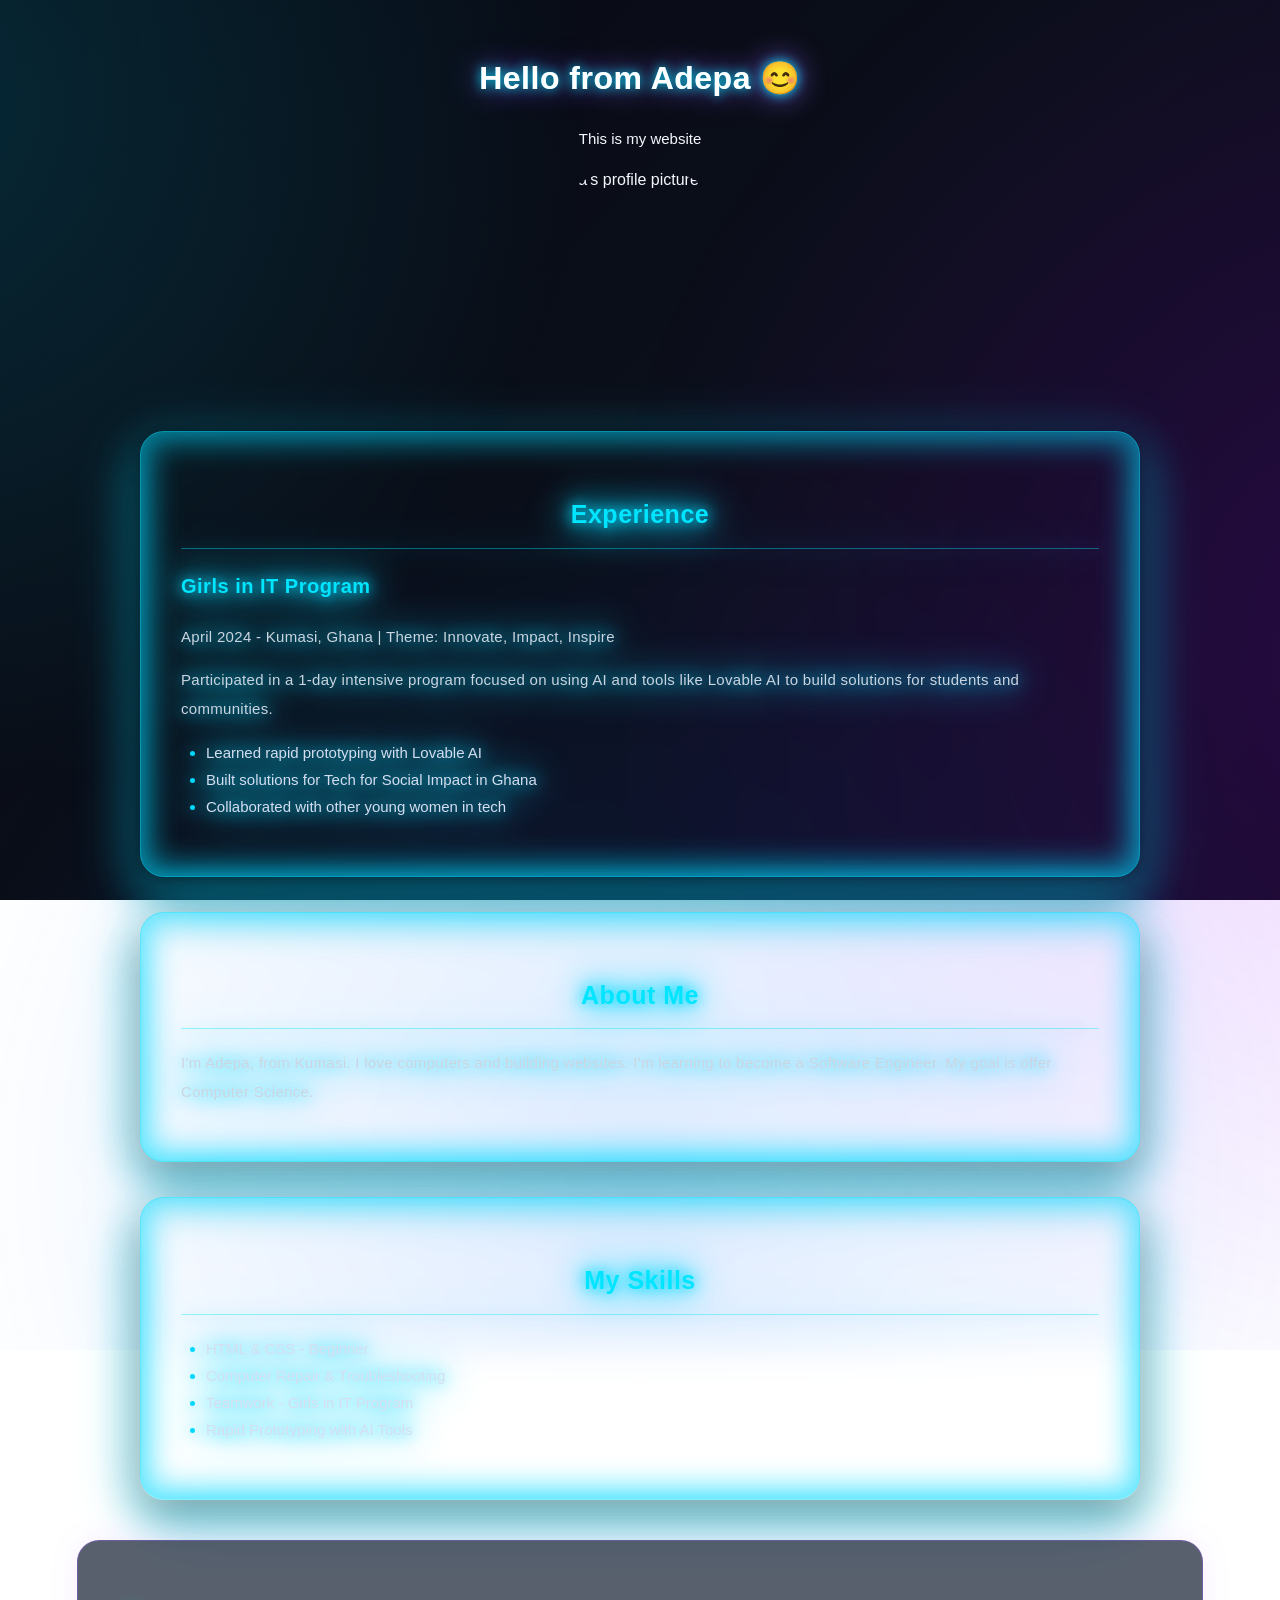
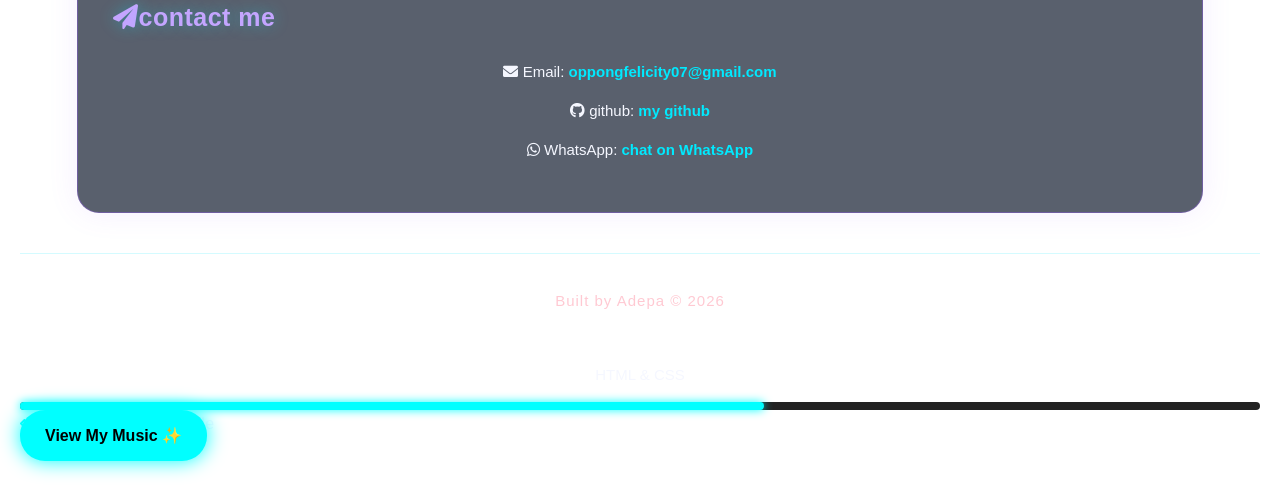
==== index.html @ ea490a1c "Add files via upload" ====
<!DOCTYPE html>
<html>
<head>
    <title>My First Website</title>
    <link rel="stylesheet" href="style.css">
    <link rel="stylesheet" href="https://cdnjs.cloudflare.com/ajax/libs/font-awesome/6.5.0/css/all.min.css">
</head>
<body>
    <h1>Hello from Adepa 😊</h1>
    <p>This is my  website</p>
    <img src="pictures/profile.jpeg" alt="Adepa's profile picture" class="profile-img">
    <div class="experience-box">
        <h2>Experience</h2>
        <h3>Girls in IT Program</h3>
        <p>April 2024 - Kumasi, Ghana | Theme: Innovate, Impact, Inspire</p>
        <p>Participated in a 1-day intensive program focused on using AI and tools like Lovable AI to build solutions for students and communities.</p>
        <ul>
            <li>Learned rapid prototyping with Lovable AI</li>
            <li>Built solutions for Tech for Social Impact in Ghana</li>
            <li>Collaborated with other young women in tech</li>
        </ul>
            </div>
    <!-- ABOUT ME -->
<div class="experience-box">
    <h2>About Me</h2>
    <p>I'm Adepa, from Kumasi. I love computers and building websites. 
    I'm learning to become a Software Engineer. My goal is offer Computer Science.</p>
</div>
<!-- SKILLS -->
<div class="experience-box">
    <h2>My Skills</h2>
    <ul>
        <li>HTML & CSS - Beginner</li>
        <li>Computer Repair & Troubleshooting</li>
        <li>Teamwork - Girls in IT Program</li>
        <li>Rapid Prototyping with AI Tools</li>
    </ul>
</div>

<!-- CONTACT -->
<div class="contact">
    <h2><i class="fa-solid fa-paper-plane"></i>contact me</h2>
    <p><i class="fa-solid fa-envelope"></i> Email: <a href="mailto:oppongfelicity07@gmail.com" style="color:white;">oppongfelicity07@gmail.com</a></p>
    <p><i class="fa-brands fa-github"></i> github: <a href="https://github.com/ADEPA" target="_blank" style="color:white;">my github</a></p>
    <p><i class="fa-brands fa-whatsapp"></i> WhatsApp: <a href="https://wa.me/233-552695388" target="_blank">chat on WhatsApp</a></p>
</div>

<footer style="text-align:center; margin-top:30px; padding:20px; color: pink">
    <p>Built by Adepa © 2026
</footer>
<p>HTML & CSS</p>
<div style="background:#222; border-radius:10px; height:8px;">
  <div style="width:60%; background:cyan; height:100%; border-radius:10px; box-shadow:0 0 10px cyan;"></div>
<link rel="stylesheet" href="https://cdnjs.cloudflare.com/ajax/libs/font-awesome/6.0.0/css/all.min.css">
<i class="fas fa-code" style="color:cyan;"></i> My Skills
<i class="fas fa-envelope" style="color:cyan;"></i> Contact Me
</div>
<a href="projects.html" style="display:inline-block; padding:12px 25px; background:cyan; color:black; border-radius:25px; text-decoration:none; font-weight:bold; box-shadow:0 0 20px cyan;">
  View My Music ✨
</a>

</body>
</html>
---- style.css ----
@import url('https://fonts.googleapis.com/css2?family=Poppins:wght@300;400;600&display=swap');
p {
  text-align: center;
}

img {
  display: block;
  margin: 20px auto;
  width: 300px;
  border-radius: 15px;
}


.experience-box p {
  text-align: left;
}

ul {
  text-align: left;
}
.experience-box {
  position: relative;
  isolation: isolate;
  background: #101b21;
  color: white;
  padding: 80px 60px;
  margin: 50px auto;
  text-align: center;
  width: 90%;
  max-width: 1100px;
  filter: drop-shadow(0 0 8px #00d9ff)
          drop-shadow(0 0 18px #00d9ff);
}

body {
  font-family: Arial, sans-serif;
  background-color: gray;
  padding: 20px;
}

h1 {
  color: blueviolet;
  text-align: center;
}

.profile-img {
  width: 180px;
  height: 180px;
  border-radius: 50%;
  object-fit: cover;
  border: 4px solid #00bfff;
  box-shadow: 0 0 20px #00bfff;
  display: block;
  margin: 0 auto;
}
body {
  background: radial-gradient(
    circle at top,
    #1b3442 0%,
    #101820 45%,
    #080b10 100%
  );
  color: #f4faff;
  font-family: "Segoe UI", Arial, sans-serif;
  line-height: 1.6;
  margin: 0;
  padding: 30px 20px;
}
.experience-box,
.about {
  box-sizing: border-box;
  width: 100%;
  max-width: 1100px;
  margin: 35px auto;
  padding: 35px;

  background: linear-gradient(
    145deg,
    #192730,
    #10171d
  );

  color: #f4faff;
  border: 1px solid rgba(0, 217, 255, 0.65);
  border-radius: 24px;

  box-shadow:
    0 0 12px rgba(0, 217, 255, 0.18),
    0 12px 35px rgba(0, 0, 0, 0.3);

  transition:
    border-color 0.3s ease,
    box-shadow 0.3s ease,
    transform 0.3s ease;
}
.experience-box:hover,
.about:hover {
  border-color: #00d9ff;

  box-shadow:
    0 0 16px rgba(0, 217, 255, 0.4),
    0 12px 35px rgba(0, 0, 0, 0.35);

  transform: translateY(-4px);
}
.experience-box h1,
.about h1 {
  color: #ffffff;
  text-align: center;
  margin-bottom: 20px;
  text-shadow: 0 0 12px rgba(0, 217, 255, 0.2);
}
.experience-box h2 {
  color: #00d9ff;
  text-align: center;
  margin-bottom: 20px;
}
.experience-box p,
.about p {
  color: #dce8f0;
  line-height: 1.8;
}
.experience-box ul {
  padding-left: 25px;
  line-height: 1.9;
}

.experience-box li::marker {
  color: #00d9ff;
}
@media (max-width: 600px) {
  body {
    padding: 15px;
  }

  .experience-box,
  .about {
    padding: 22px 18px;
    margin: 25px auto;
    border-radius: 18px;
  }

  .experience-box h1,
  .about h1 {
    font-size: 26px;
  }

  .experience-box h2 {
    font-size: 20px;
  }

  .experience-box p,
  .about p,
  .experience-box ul {
    font-size: 15px;
  }
}
body {
  background: linear-gradient(135deg, #070913 0%, #0b0f19 50%, #120c1f 100%) !important;
  background-attachment: fixed !important;
}

h1, h2, h3, .card-title {
  letter-spacing: 0.5px !important;
}
html {
    scroll-behavior: smooth;
}
.profile-img {
    animation: bounceImage 1s ease-in-out infinite;
}

@keyframes bounceImage {
    0%, 100% {
        transform: translateY(0);
    }

    50% {
        transform: translateY(-25px);
    }
}
body {
    background: linear-gradient(
        -45deg,
        #0f0c29,
        #302b63,
        #24243e,
        #003b46
    );
    background-size: 400% 400%;
    animation: gradientMove 12s ease infinite;
}

@keyframes gradientMove {
    0% {
        background-position: 0% 50%;
    }

    50% {
        background-position: 100% 50%;
    }

    100% {
        background-position: 0% 50%;
    }
}

body {
  font-family: 'Poppins', sans-serif;
}
p,li{
  line-height: 1.6;
  font-size: 15px;
}

.contact-section {
  text-align: center;
  padding: 30px 0;
  margin-top: 40px;
}

/* ===== FUTURISTIC PORTFOLIO BACKGROUND ===== */

body {
    background: #080b18;
    color: #ffffff;
    position: relative;
    overflow-x: hidden;
}

/* Animated ambient lighting */
body::before {
    content: "";
    position: fixed;
    inset: -50%;
    z-index: -1;
    pointer-events: none;
    background:
        radial-gradient(circle at 20% 30%, rgba(0, 225, 255, 0.16), transparent 30%),
        radial-gradient(circle at 80% 60%, rgba(150, 0, 255, 0.17), transparent 35%),
        radial-gradient(circle at 50% 90%, rgba(0, 100, 255, 0.13), transparent 35%);
    animation: ambientGlow 12s ease-in-out infinite alternate;
}

@keyframes ambientGlow {
    0% {
        transform: translate(-3%, -2%) scale(1);
    }
    100% {
        transform: translate(3%, 2%) scale(1.1);
    }
}

/* Section cards */
.experience,
.about,
.skills {
    background: rgba(15, 25, 40, 0.75);
    backdrop-filter: blur(15px);
    border: 1px solid rgba(0, 225, 255, 0.35);
    border-radius: 25px;
    transition: all 0.4s ease;
}

/* Beautiful hover effect */
.experience:hover,
.about:hover,
.skills:hover {
    transform: translateY(-8px);
    border-color: #a855f7;
    box-shadow:
        0 0 15px rgba(0, 225, 255, 0.4),
        0 0 35px rgba(168, 85, 247, 0.3);
}

/* Glowing headings */
h1, h2, h3 {
    text-shadow: 0 0 12px rgba(0, 225, 255, 0.4);
}

/* Smooth scrolling */
html {
    scroll-behavior: smooth;
}

/* Selection colour */
::selection {
    background: #8b5cf6;
    color: white;
}

/* ===== ADEPA'S PORTFOLIO UPGRADE ===== */

/* Animated futuristic background */
body {
    background-color: #080b18;
    background-image:
        radial-gradient(ellipse at 15% 20%, rgba(0,225,255,.18), transparent 35%),
        radial-gradient(ellipse at 85% 30%, rgba(140,50,255,.18), transparent 35%),
        radial-gradient(ellipse at 50% 100%, rgba(0,100,255,.15), transparent 40%);
    background-attachment: fixed;
    color: #f5f7ff;
}

/* Main heading */
body > h1 {
    color: #fff;
    text-shadow: 0 0 12px #00eaff, 0 0 30px #8b5cf6;
    letter-spacing: 2px;
}

/* Profile image */
.profile-img {
    border: 3px solid #00eaff;
    border-radius: 50%;
    object-fit: cover;
    box-shadow: 0 0 20px #00eaff, 0 0 40px #8b5cf6;
    transition: .4s ease;
}

.profile-img:hover {
    transform: scale(1.08);
    box-shadow: 0 0 30px #00eaff, 0 0 55px #8b5cf6;
}

/* Experience, About and Skills */
.experience-box {
    background: linear-gradient(
        135deg,
        rgba(12,30,55,.95),
        rgba(35,20,65,.9)
    );
    border: 1px solid rgba(0,234,255,.55);
    border-radius: 25px;
    padding: 30px;
    margin: 35px auto;
    width: min(750px, 90%);
    text-align: left;
    box-shadow: 0 0 20px rgba(0,234,255,.15);
    transition: .4s ease;
}

.experience-box:hover {
    transform: translateY(-8px);
    border-color: #a855f7;
    box-shadow: 0 0 25px #00eaff, 0 0 40px #8b5cf6;
}

/* Section titles */
.experience-box h2 {
    color: #00eaff;
    border-bottom: 1px solid rgba(0,234,255,.4);
    padding-bottom: 12px;
}

.experience-box h3 {
    color: #c4a5ff;
}

/* Text */
.experience-box p,
.experience-box li {
    color: #d5def0;
    line-height: 1.8;
}

/* Contact */
.contact {
    background: rgba(20,20,50,.85);
    border: 1px solid #8b5cf6;
    border-radius: 22px;
    padding: 25px;
    width: min(750px, 90%);
    margin: 35px auto;
    box-shadow: 0 0 25px rgba(139,92,246,.2);
}

.contact h2 {
    color: #c4a5ff;
}

.contact a {
    color: #00eaff !important;
    text-decoration: none;
    transition: .3s;
}

.contact a:hover {
    text-shadow: 0 0 15px #00eaff;
}

/* Mobile layout */
@media (max-width: 600px) {
    .experience-box,
    .contact {
        width: 95%;
        padding: 20px;
    }
}
/* FUTURISTIC PORTFOLIO BACKGROUND */

body {
    background: linear-gradient(
        -45deg,
        #080b18,
        #101b35,
        #17102b,
        #061d2b
    );
    background-size: 400% 400%;
    animation: gradientMove 12s ease infinite;
    color: #f5f7ff;
}

@keyframes gradientMove {
    0% {
        background-position: 0% 50%;
    }
    50% {
        background-position: 100% 50%;
    }
    100% {
        background-position: 0% 50%;
    }
}
.experience-box {
    background: rgba(16, 27, 33, 0.75);
    backdrop-filter: blur(15px);
    -webkit-backdrop-filter: blur(15px);
    border: 1px solid rgba(0, 217, 255, 0.35);
    border-radius: 20px;
    box-shadow: 0 8px 30px rgba(0, 217, 255, 0.12);
    transition: transform 0.4s ease, box-shadow 0.4s ease;
}

.experience-box:hover {
    transform: translateY(-8px);
    box-shadow: 0 12px 35px rgba(0, 217, 255, 0.3);
}
```css
/* =================================
   PREMIUM PORTFOLIO UPGRADE
================================= */

@import url('https://fonts.googleapis.com/css2?family=Outfit:wght@300;400;500;600;700;800&display=swap');

:root {
    --cyan: #00e5ff;
    --purple: #9b5cff;
    --dark: #080d18;
    --glass: rgba(19, 29, 48, 0.78);
}

/* MAIN BACKGROUND */
body {
    font-family: 'Outfit', sans-serif;
    background:
        radial-gradient(ellipse at 15% 15%, rgba(0, 229, 255, 0.13), transparent 35%),
        radial-gradient(ellipse at 85% 75%, rgba(155, 92, 255, 0.16), transparent 35%),
        linear-gradient(135deg, #050914, #101a2c 55%, #080d18);
    background-attachment: fixed;
    color: #f5f7ff;
    line-height: 1.7;
}

/* HEADINGS */
h1 {
    font-size: clamp(2.5rem, 6vw, 4.5rem);
    font-weight: 800;
    letter-spacing: 2px;
    background: linear-gradient(90deg, #ffffff, #00e5ff, #a879ff);
    background-clip: text;
    -webkit-background-clip: text;
    color: transparent;
    text-shadow: 0 0 25px rgba(0, 229, 255, 0.12);
}

h2, h3 {
    color: #ffffff;
    letter-spacing: 1px;
}

h2 {
    text-shadow: 0 0 15px rgba(0, 229, 255, 0.35);
}

/* PROFILE IMAGE */
.profile-img {
    width: 230px;
    height: 230px;
    object-fit: cover;
    border-radius: 50%;
    border: 4px solid var(--cyan);
    box-shadow:
        0 0 15px var(--cyan),
        0 0 40px rgba(0, 229, 255, 0.45),
        0 0 70px rgba(155, 92, 255, 0.2);
    animation: profileGlow 3s ease-in-out infinite alternate;
    transition: transform 0.4s ease;
}

.profile-img:hover {
    transform: scale(1.07);
}

@keyframes profileGlow {
    from {
        box-shadow: 0 0 12px var(--cyan), 0 0 25px rgba(0, 229, 255, 0.3);
    }
    to {
        box-shadow: 0 0 25px var(--cyan), 0 0 55px rgba(155, 92, 255, 0.5);
    }
}

/* PREMIUM GLASS BOXES */
.experience-box {
    position: relative;
    overflow: hidden;
    isolation: isolate;
    background: var(--glass);
    backdrop-filter: blur(18px);
    -webkit-backdrop-filter: blur(18px);
    border: 1px solid rgba(0, 229, 255, 0.3);
    border-radius: 24px;
    padding: 40px;
    margin: 35px auto;
    width: 90%;
    max-width: 1000px;
    color: #f5f7ff;
    text-align: left;
    box-shadow: 0 15px 45px rgba(0, 0, 0, 0.35);
    transition: transform 0.4s ease, border-color 0.4s ease,
                box-shadow 0.4s ease;
}

.experience-box::before {
    content: "";
    position: absolute;
    inset: 0;
    background: linear-gradient(
        120deg,
        transparent,
        rgba(0, 229, 255, 0.08),
        transparent
    );
    transform: translateX(-100%);
    transition: transform 0.7s ease;
    z-index: -1;
}

.experience-box:hover {
    transform: translateY(-10px);
    border-color: var(--cyan);
    box-shadow:
        0 20px 55px rgba(0, 0, 0, 0.45),
        0 0 25px rgba(0, 229, 255, 0.2);
}

.experience-box:hover::before {
    transform: translateX(100%);
}

.experience-box p,
.experience-box ul {
    color: #cbd5e1;
}

/* LINKS */
a {
    color: var(--cyan);
    text-decoration: none;
    transition: color 0.3s ease, text-shadow 0.3s ease;
}

a:hover {
    color: white;
    text-shadow: 0 0 12px var(--cyan);
}

/* SKILLS */
ul {
    line-height: 2;
}

li::marker {
    color: var(--cyan);
}

/* CONTACT SECTION */
.contact {
    background: rgba(19, 29, 48, 0.7);
    border: 1px solid rgba(155, 92, 255, 0.35);
    border-radius: 22px;
    padding: 35px;
    margin: 40px auto;
    width: 85%;
    box-shadow: 0 0 30px rgba(155, 92, 255, 0.1);
}

/* FOOTER */
footer {
    color: #aab5c8;
    padding: 25px;
    border-top: 1px solid rgba(0, 229, 255, 0.2);
    text-align: center;
}

/* SMOOTH SCROLLING */
html {
    scroll-behavior: smooth;
}

/* MOBILE FRIENDLY */
@media (max-width: 600px) {
    .experience-box {
        width: 88%;
        padding: 25px 20px;
    }

    .profile-img {
        width: 180px;
        height: 180px;
    }

    .contact {
        width: 88%;
        padding: 22px;
    }
}
/* FIX HEADING SIZES */
h1 {
    font-size: 32px;
}

h2 {
    font-size: 25px;
}

h3 {
    font-size: 20px;
}

.profile-img {
    animation: profileBounce 2s ease-in-out infinite !important;
}

@keyframes profileBounce {
    0%, 100% {
        transform: translateY(0);
    }

    50%
  }
/* ==================================
   FINAL PREMIUM FINISHING TOUCHES
================================== */

/* Elegant text selection */
::selection {
    background: #00e5ff;
    color: #080d18;
}

/* Premium scrollbar */
::-webkit-scrollbar {
    width: 9px;
}

::-webkit-scrollbar-track {
    background: #080d18;
}

::-webkit-scrollbar-thumb {
    background: linear-gradient(#00e5ff, #9b5cff);
    border-radius: 20px;
}

a, button, .experience-box, .contact {
    transition: all 0.35s ease;
}

.experience-box h2,
.experience-box h3 {
    color: #00e5ff;
    text-shadow: 0 0 12px rgba(0, 229, 255, 0.3);
}

.experience-box p {
    line-height: 1.9;
    letter-spacing: 0.3px;
}


a {
    font-weight: 600;
}

a:hover {
    letter-spacing: 0.5px;
}

.contact {
    backdrop-filter: blur(15px);
    -webkit-backdrop-filter: blur(15px);
    transition: transform 0.35s ease,
                box-shadow 0.35s ease;
}

.contact:hover {
    transform: translateY(-5px);
    box-shadow: 0 12px 35px rgba(155, 92, 255, 0.2);
}

footer {
    letter-spacing: 1px;
    font-size: 14px;
    opacity: 0.85;
}

hr {
    border: none;
    height: 1px;
    background: linear-gradient(
        90deg,
        transparent,
        #00e5ff,
        #9b5cff,
        transparent
    );
    margin: 35px auto;
}
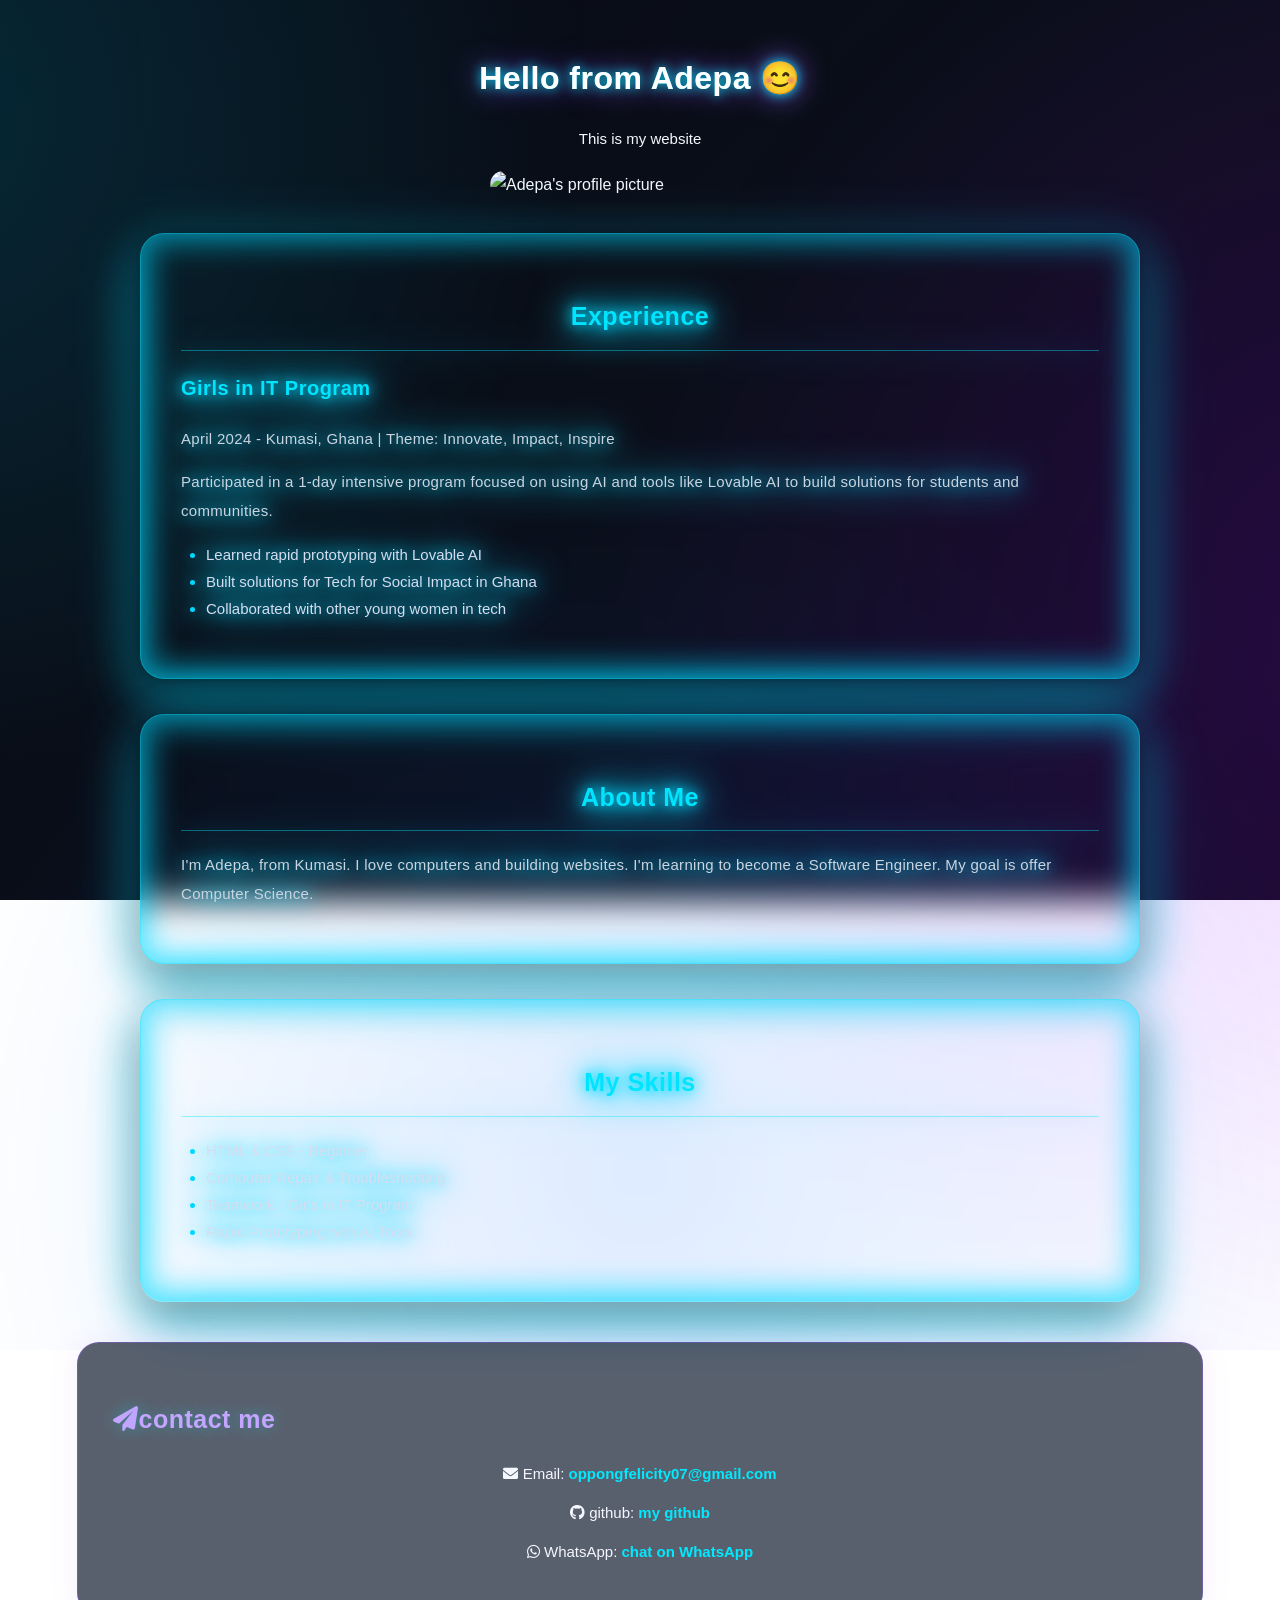
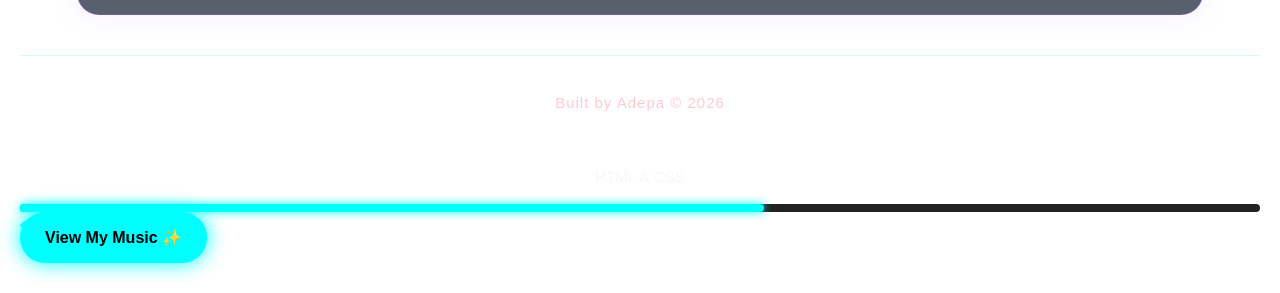
==== commit c0ecdb02: "Update index.html" ====
--- a/index.html
+++ b/index.html
@@ -8,7 +8,7 @@
 <body>
     <h1>Hello from Adepa 😊</h1>
     <p>This is my  website</p>
-    <img src="pictures/profile.jpeg" alt="Adepa's profile picture" class="profile-img">
+    <img src="pictures/profile.jpeg" alt="Adepa's profile picture">
     <div class="experience-box">
         <h2>Experience</h2>
         <h3>Girls in IT Program</h3>
@@ -41,7 +41,7 @@
 <div class="contact">
     <h2><i class="fa-solid fa-paper-plane"></i>contact me</h2>
     <p><i class="fa-solid fa-envelope"></i> Email: <a href="mailto:oppongfelicity07@gmail.com" style="color:white;">oppongfelicity07@gmail.com</a></p>
-    <p><i class="fa-brands fa-github"></i> github: <a href="https://github.com/ADEPA" target="_blank" style="color:white;">my github</a></p>
+    <p><i class="fa-brands fa-github"></i> github: <a href="https://github.com/Adepa-pro" target="_blank" style="color:white;">my github</a></p>
     <p><i class="fa-brands fa-whatsapp"></i> WhatsApp: <a href="https://wa.me/233-552695388" target="_blank">chat on WhatsApp</a></p>
 </div>
 
@@ -60,4 +60,4 @@
 </a>
 
 </body>
-</html>+</html>
